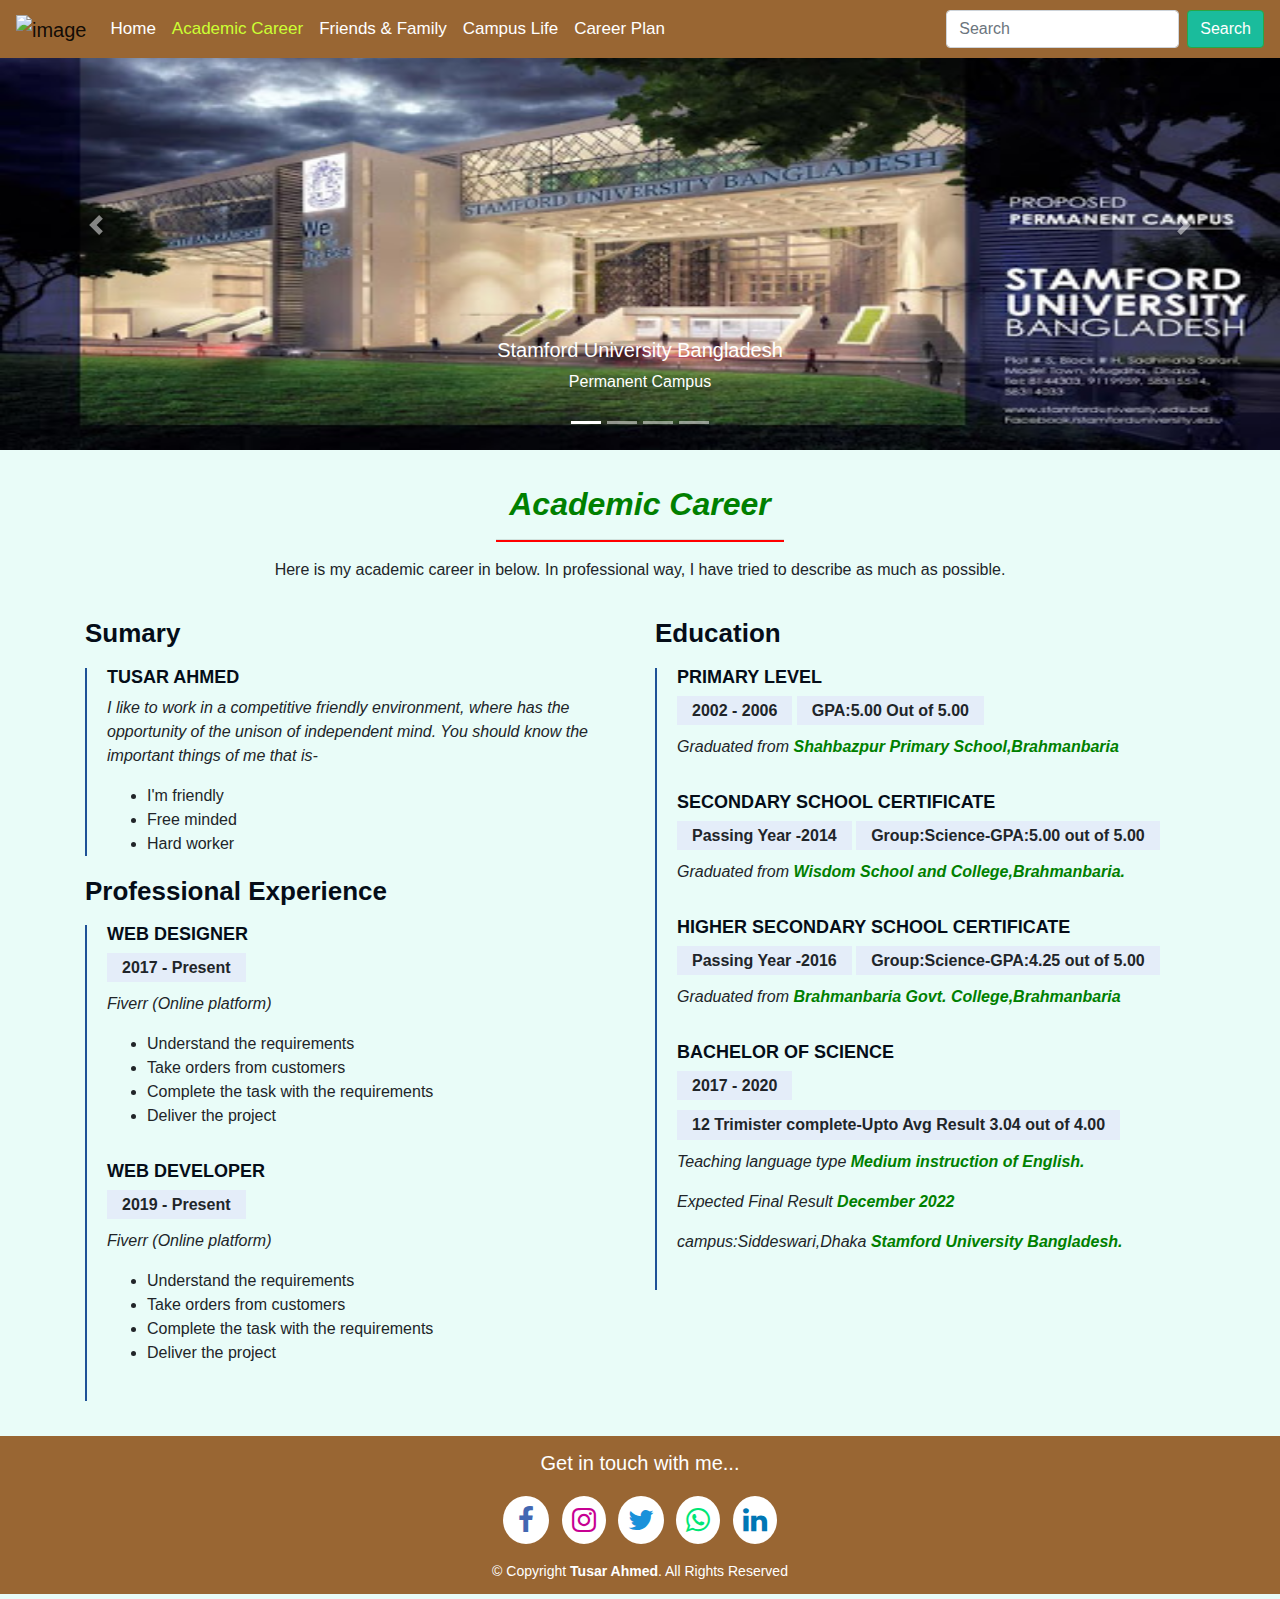
==== academic.html @ 7196586c "portfolio static" ====
<!DOCTYPE HTML>
<html lang="en-US">
<head>
	<meta charset="UTF-8">
	<title>Academic Career</title>
	<link rel="stylesheet" type="text/css" href="css/bootstrap.min.css" media="all" />
	<link rel="stylesheet" type="text/css" href="css/bootstrap-grid.min.css" media="all" />
	<link rel="stylesheet" type="text/css" href="css/bootstrap-reboot.min.css" media="all" />
	<link rel="stylesheet" type="text/css" href="css/font-awesome.min.css" media="all" />
	<link rel="stylesheet" type="text/css" href="css/academic.css" media="all" />
	<link rel="shortcut icon" type="image/x-icon" href="img/logo.png" />
</head>
<body>
	
	<!-- Navbar start from here -->
	
	<nav class="navbar navbar-expand-lg navbar-light bg-light fixed-top">
  <a class="navbar-brand" href="home.html"><img src="img/logo.png" alt="image" height="35px" width="60px"/></a>
  <button class="navbar-toggler" type="button" data-toggle="collapse" data-target="#navbarSupportedContent" aria-controls="navbarSupportedContent" aria-expanded="false" aria-label="Toggle navigation">
    <span class="navbar-toggler-icon"></span>
  </button>

  <div class="collapse navbar-collapse" id="navbarSupportedContent">
    <ul class="navbar-nav mr-auto">
      <li class="nav-item">
        <a class="nav-link" href="home.html">Home <span class="sr-only">(current)</span></a>
      </li>
      <li class="nav-item active">
        <a class="nav-link" href="academic.html">Academic Career</a>
      </li>
      <li class="nav-item">
        <a class="nav-link" href="fnf.html">Friends & Family</a>
      </li>
      <li class="nav-item">
        <a class="nav-link" href="campus.html">Campus Life</a>
      </li>
      <li class="nav-item">
        <a class="nav-link" href="career.html">Career Plan</a>
      </li>
    </ul>
    <form class="form-inline my-2 my-lg-0">
      <input class="form-control mr-sm-2" type="search" placeholder="Search" aria-label="Search">
      <button class="btn btn-outline-success my-2 my-sm-0" type="submit">Search</button>
    </form>
  </div>
</nav>
  <!-- End Navbar -->
	
	
<!-- slider start-->
	
	
<div id="carouselExampleCaptions" class="carousel slide" data-ride="carousel">
  <ol class="carousel-indicators">
    <li data-target="#carouselExampleCaptions" data-slide-to="0" class="active"></li>
    <li data-target="#carouselExampleCaptions" data-slide-to="1"></li>
    <li data-target="#carouselExampleCaptions" data-slide-to="2"></li>
    <li data-target="#carouselExampleCaptions" data-slide-to="3"></li>
  </ol>
  <div class="carousel-inner">
    <div class="carousel-item active" data-interval="2500">
      <img src="img/sub.jpg" class="d-block w-100" alt="Institution image" height="450px">
      <div class="carousel-caption d-none d-md-block">
        <h5>Stamford University Bangladesh</h5>
        <p>Permanent Campus</p>
      </div>
    </div>
    <div class="carousel-item" data-interval="2500">
      <img src="img/campus.jpg" class="d-block w-100" alt="Institution image" height="450px">
      <div class="carousel-caption d-none d-md-block">
        
      </div>
    </div>
    <div class="carousel-item" data-interval="2500">
      <img src="img/sub2.jpg" class="d-block w-100" alt="Institution image" height="450px">
      <div class="carousel-caption d-none d-md-block">
        <h5>Stamford University Bangladesh</h5>
        <p>Siddeshwari Campus</p>
      </div>
    </div>
   
  </div>
  <a class="carousel-control-prev" href="#carouselExampleCaptions" role="button" data-slide="prev">
    <span class="carousel-control-prev-icon" aria-hidden="true"></span>
    <span class="sr-only">Previous</span>
  </a>
  <a class="carousel-control-next" href="#carouselExampleCaptions" role="button" data-slide="next">
    <span class="carousel-control-next-icon" aria-hidden="true"></span>
    <span class="sr-only">Next</span>
  </a>
</div>
	<!-- end of slider part -->

	<!-- career description start -->
    <section id="resume" class="resume">
      <div class="container">

        <div class="section-title">
          <h2>Academic Career</h2>
		  <hr />
          <p>Here is my academic career in below. In professional way, I have tried to describe as much as possible.</p>
		 </div>

        <div class="row">
          <div class="col-lg-6">
            <h3 class="resume-title">Sumary</h3>
            <div class="resume-item pb-0">
              <h4>Tusar Ahmed</h4>
              <p><em>I like to work in a competitive friendly environment, where has the opportunity of the unison of independent mind. You should know the important things of me that is-</em></p>
              <ul>
                <li>I'm friendly</li>
                <li>Free minded</li>
                <li>Hard worker</li>
              </ul>
            </div>

			 <h3 class="resume-title">Professional Experience</h3>
            <div class="resume-item">
              <h4>Web Designer</h4>
              <h5>2017 - Present</h5>
              <p><em>Fiverr (Online platform)</em></p>
              <ul>
                <li>Understand the requirements</li>
                <li>Take orders from customers</li>
                <li>Complete the task with the requirements</li>
                <li>Deliver the project</li>
              </ul>
            </div>
            <div class="resume-item">
              <h4>Web Developer</h4>
              <h5>2019 - Present</h5>
              <p><em>Fiverr (Online platform)</em></p>
              <ul>
                <li>Understand the requirements</li>
                <li>Take orders from customers</li>
                <li>Complete the task with the requirements</li>
                <li>Deliver the project</li>
              </ul>
            </div>
          </div>
		  
          <div class="col-lg-6">
		  
            <h3 class="resume-title">Education</h3>
			
            <div class="resume-item">
              <h4>Primary level</h4>
              <h5>2002 - 2006</h5>
              <h5>GPA:5.00 Out of 5.00</h5>
              <p><em>Graduated from <b>Shahbazpur Primary School,Brahmanbaria</b></em></p>
        
            </div>
			
            <div class="resume-item">
              <h4>Secondary School Certificate</h4>
              <h5>Passing Year -2014</h5>
              <h5>Group:Science-GPA:5.00 out of 5.00</h5>
              <p><em>Graduated from <b>Wisdom School and College,Brahmanbaria.</b></em></p>
             
            </div>
			
            <div class="resume-item">
              <h4>Higher Secondary School Certificate</h4>
              <h5>Passing Year -2016</h5>
              <h5>Group:Science-GPA:4.25 out of 5.00</h5>
              <p><em>Graduated from <b>Brahmanbaria Govt. College,Brahmanbaria</b></em></p>
             
            </div>
			
            <div class="resume-item">
              <h4>Bachelor of Science</h4>
              <h5>2017 - 2020 </h5>
              <h5>12 Trimister complete-Upto Avg Result 3.04 out of 4.00</h5>
              <p><em>Teaching language type <b>Medium instruction of English.</b></em></p>
              <p><em>Expected Final Result <b>December 2022</b></em></p>
              <p><em>campus:Siddeswari,Dhaka <b>Stamford University Bangladesh.</b></em></p>
              
            </div>
          </div>
        </div>

      </div>
    </section>
	<!-- End Resume Section -->
	
	
	
	
	
	
	
	
	
	
	
	
	
	
	
	
	
	

	
	  <!-- ======= Footer ======= -->
 <footer id="footer">
    <div class="container">
      <p>Get in touch with me...</p>
      <div class="social-links">
        <a href="#" class="facebook"><i class="fa fa-facebook"></i></a>
        <a href="#" class="instagram"><i class="fa fa-instagram"></i></a>
        <a href="#" class="twitter"><i class="fa fa-twitter"></i></a>
        <a href="#" class="whatsapp"><i class="fa fa-whatsapp"></i></a>
        <a href="#" class="linkedin"><i class="fa fa-linkedin"></i></a>
      </div>
      <div class="copyright">
        &copy; Copyright <strong><span>Tusar Ahmed</span></strong>. All Rights Reserved
      </div>
    </div>
  <!-- End Footer -->

	
	
	
	
	
	
	
	
	
	
	
	
	
	
	
	
	
	
	
	
	<script type="text/javascript" src="js/jquery.js"></script>
	<script type="text/javascript" src="js/bootstrap.bundle.min.js"></script>
	<script type="text/javascript" src="js/bootstrap.min.js"></script>
	
</body>
</html>
---- css/academic.css ----
body{
	background:#e9fcf8;
}
.bg-light {
    background-color: #996633 !important;
}
#navbarSupportedContent ul li a{
	color:white;
	font-size:17px;
}
#navbarSupportedContent ul li a:hover{
	color:#ccff33;
}
.form-inline button{
	color:white;
	background:#1abc9c;
}
.navbar-light>.collapse> .navbar-nav >.active > .nav-link{
	color: #ccff33 !important;
}

/* career description */
.resume{
	margin:35px 0px;
}
.section-title h2{
	text-align:center;
	font-weight:bold;
	font-style:italic;
	color:green;
}
.section-title p{
	text-align:center;
}
.section-title hr{
	border-bottom:2px solid red;
	width:26%;
}
.resume .resume-title {
	font-size: 26px;
	font-weight: 700;
	margin-top: 20px;
	margin-bottom: 20px;
	color: #050d18;
}
.resume .resume-item h4 {
	line-height: 18px;
	font-size: 18px;
	font-weight: 600;
	text-transform: uppercase;
	font-family: "Poppins", sans-serif;
	color: #050d18;
	margin-bottom: 10px;
}

.resume-item b {
	color: green;
}
.resume .resume-item h5 {
	font-size: 16px;
	background: #e4edf9;
	padding: 5px 15px;
	display: inline-block;
	font-weight: 600;
	margin-bottom: 10px;
}
.resume .resume-item {
	padding: 0 0 20px 20px;
	margin-top: -2px;
	border-left: 2px solid #1f5297;
	position: relative;
}
















/* navbar */
footer{
	background:#996633;
	text-align:center;
	padding:12px 0px;
	margin-bottom:5px;
}

footer>.container>p{
	font-size:20px;
	color:white;
}

.social-links>a>i{
	font-size:28px;
	display:inline-block;
	margin:2px 4px;
	border-radius:50%;
	background:white;
	transition:0.2s;
}
.social-links>.twitter>i{
	color:#1A91DA;
	padding:10px 10px;
}

.social-links>.twitter>i:hover{
	color:white;
	background:#1A91DA;
}

.social-links>.facebook>i{
	color:#4267B2;
	padding:10px 15px;
}
.social-links>.facebook>i:hover{
	color:white;
	background:#4267B2;
}

.social-links>.instagram>i{
	color:#C70092;
	padding:10px 10px;
}

.social-links>.instagram>i:hover{
	color:white;
	background:#C70092;
}

.social-links>.whatsapp>i{
	color:#00E676;
	padding:10px 10px;
}

.social-links>.whatsapp>i:hover{
	color:white;
	background:#00E676;
}

.social-links>.linkedin>i{
	color:#0077B5;
	padding:10px 10px;
}


.social-links>.linkedin>i:hover{
	color:white;
	background:#0077B5;
}

.copyright{
	font-size:14px;
	color:white;
	margin-top:15px;
}
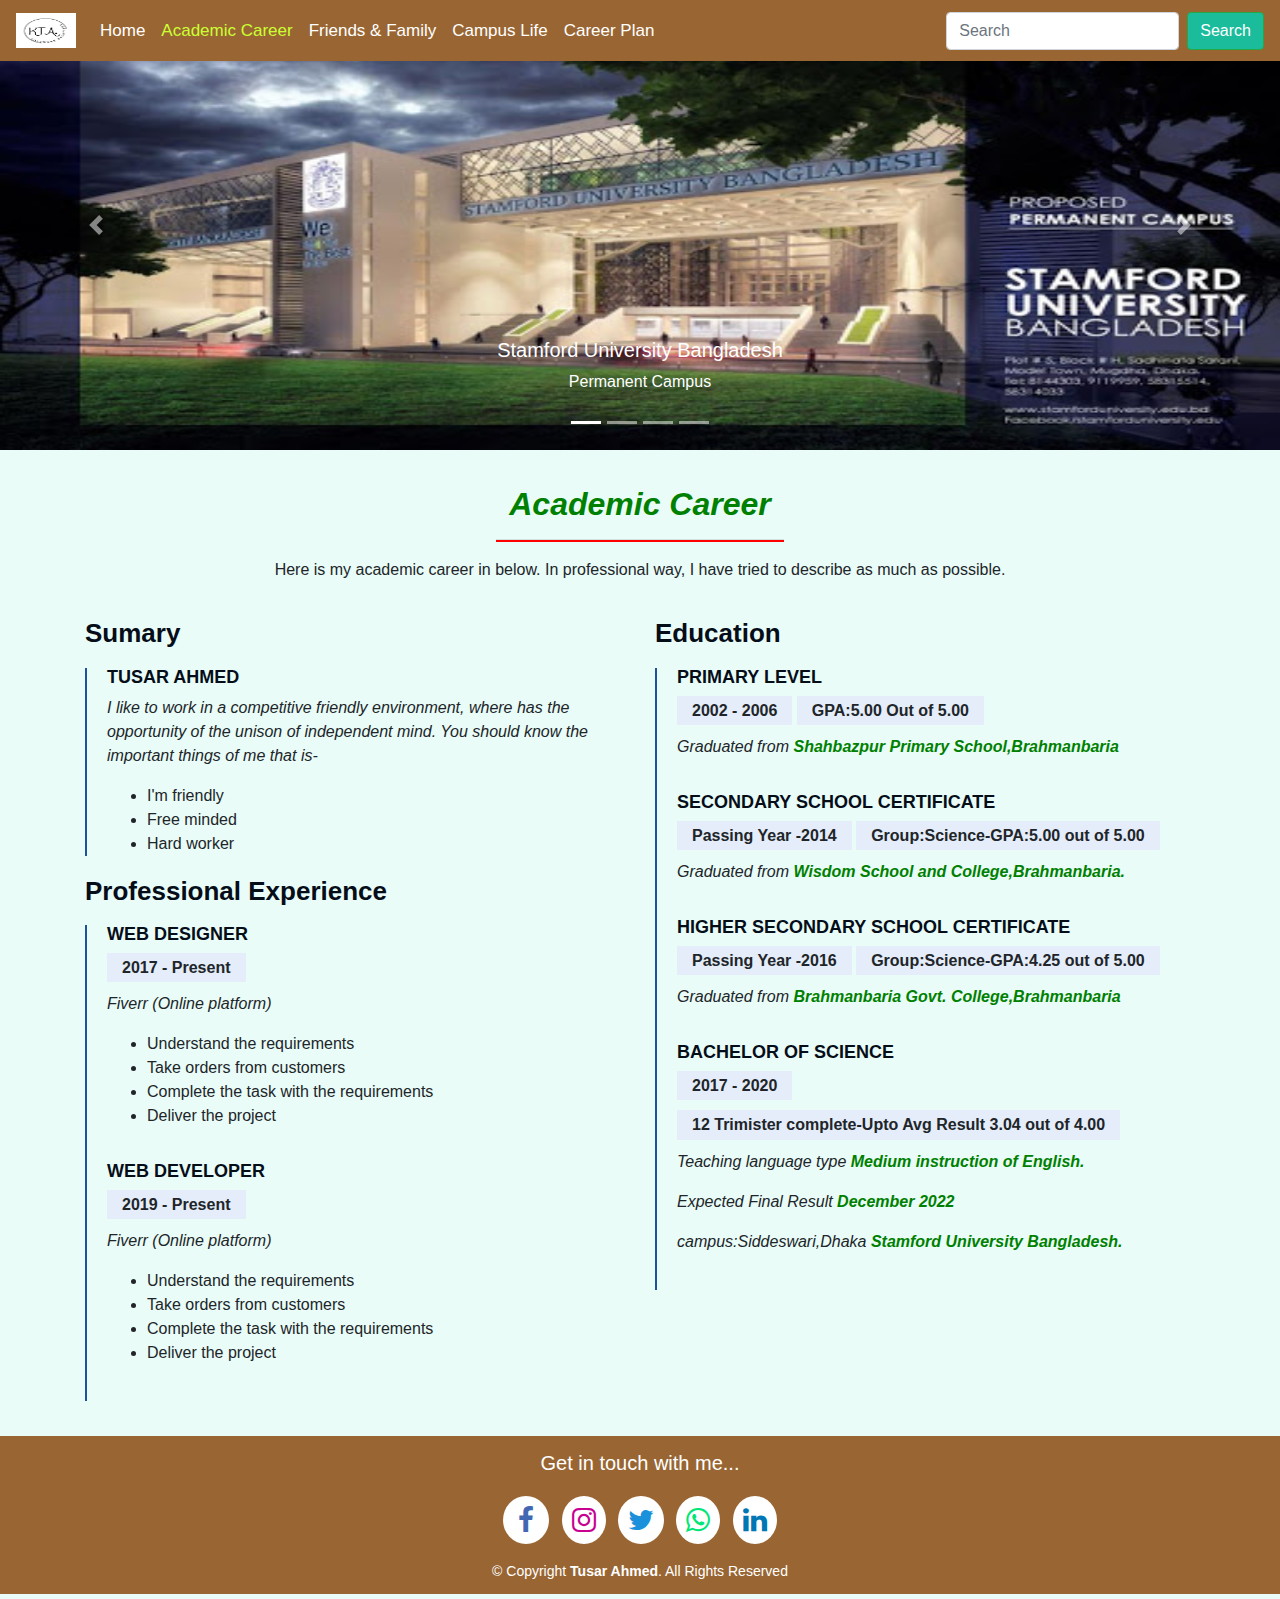
==== commit 48f78486: "final c" ====
--- a/academic.html
+++ b/academic.html
@@ -15,7 +15,7 @@
 	<!-- Navbar start from here -->
 	
 	<nav class="navbar navbar-expand-lg navbar-light bg-light fixed-top">
-  <a class="navbar-brand" href="home.html"><img src="img/logo.png" alt="image" height="35px" width="60px"/></a>
+  <a class="navbar-brand" href="home.html"><img src="img/TUSAR WORLD (1).png" alt="image" height="35px" width="60px"/></a>
   <button class="navbar-toggler" type="button" data-toggle="collapse" data-target="#navbarSupportedContent" aria-controls="navbarSupportedContent" aria-expanded="false" aria-label="Toggle navigation">
     <span class="navbar-toggler-icon"></span>
   </button>
